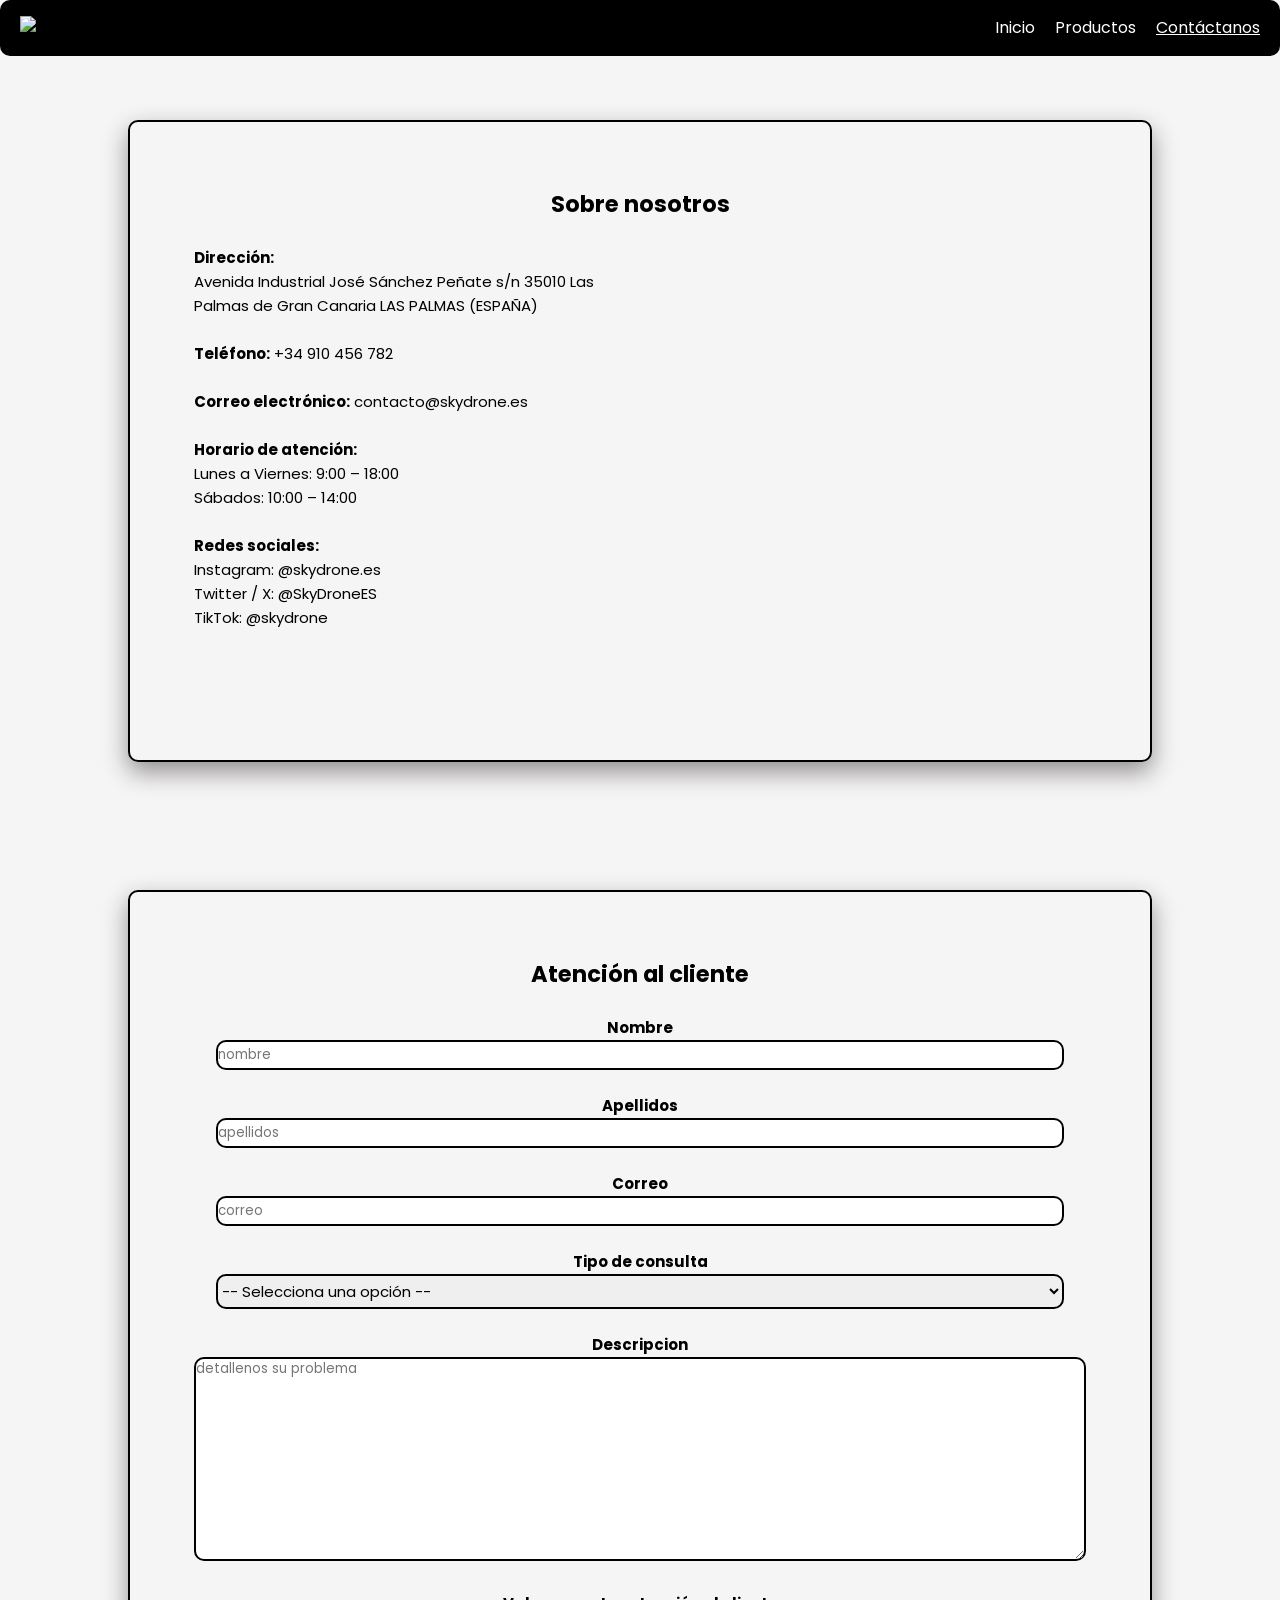
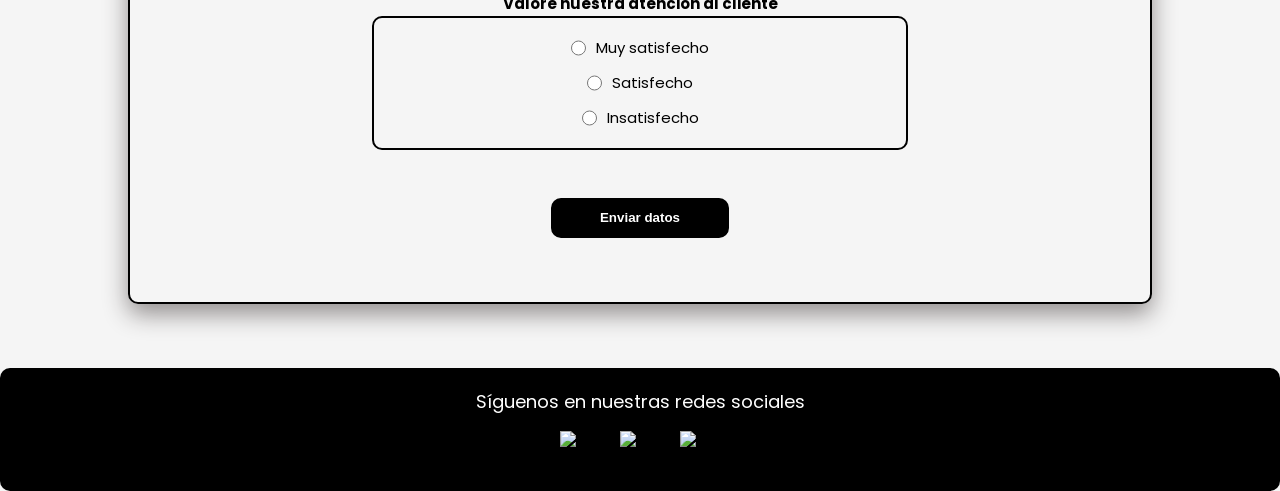
==== Proyecto LND Josué Rivero/contáctanos.html @ 61ca2894 "Add files via upload" ====
<!DOCTYPE html>
<html lang="en">
<head>
    <meta charset="UTF-8">
    <meta name="viewport" content="width=device-width, initial-scale=1.0">
    <title>SkyDrone</title>
    <link rel="icon" type="image/x-icon" href="imágenes/favicon.png">
    <link href='https://fonts.googleapis.com/css?family=Poppins' rel='stylesheet'>
    <link rel="stylesheet" href="contáctanos.css">
</head>
<body>

    <!-- HEADER -->
    <header>
        <img src="imágenes/Logo.png" alt="logo" id="logo">
        <div>
            <!-- MENÚ -->
            <nav>
                <a href="inicio.html">Inicio</a>
                <a href="productos.html">Productos</a>
                <a href="contáctanos.html">Contáctanos</a>
            </nav>
        </div>
    </header>

    <!-- SOBRE NOSOTROS -->
    <section id="sobre_nosotros">
        <h1>Sobre nosotros</h1><br>
        <div>
            <p>
                <strong>Dirección:</strong><br>
                Avenida Industrial José Sánchez Peñate s/n 35010 Las Palmas de Gran Canaria LAS PALMAS (ESPAÑA) <br><br>
                <strong>Teléfono:</strong> +34 910 456 782<br><br>
                <strong>Correo electrónico:</strong> contacto@skydrone.es<br><br>
                <strong>Horario de atención:</strong><br> 
                Lunes a Viernes: 9:00 – 18:00<br>
                Sábados: 10:00 – 14:00 <br><br>
                <strong>Redes sociales:</strong><br>
                Instagram: @skydrone.es<br>
                Twitter / X: @SkyDroneES<br>
                TikTok: @skydrone
            </p>
            <!-- MAPA DE GOOGLE -->
            <iframe src="https://www.google.com/maps/embed?pb=!4v1770746388356!6m8!1m7!1sUo6WlZ_VdSIjYw95fQUT0w!2m2!1d28.12798591322723!2d-15.44679251901511!3f173.98503!4f0!5f0.7820865974627469" width="600" height="450" style="border:0;" allowfullscreen="" loading="lazy" referrerpolicy="no-referrer-when-downgrade"></iframe>
        </div>
    </section>

    <!-- ATENCIÓN AL CLIENTE -->
    <section id="atencion_al_cliente">
        <h1>Atención al cliente</h1><br>
        <div>
            <form action="https://w3schools.com/action_page.php" method="post">
                <label for="nombre"><strong>Nombre</strong></label><br>
                <input type="text" id="nombre" name="nombre" placeholder="nombre"><br><br>

                <label for="apellidos"><strong>Apellidos</strong></label><br>
                <input type="text" id="apellidos" name="apellidos" placeholder="apellidos"><br><br>

                <label for="correo"><strong>Correo</strong></label><br>
                <input type="email" id="correo" name="correo" placeholder="correo"><br><br>

                <label for="tipo_consulta"><strong>Tipo de consulta</strong></label><br>
                <select id="tipo_consulta" name="tipo_consulta">
                    <option value="">-- Selecciona una opción --</option>
                    <option value="info">Información general</option>
                    <option value="pedido">Pedido / compra</option>
                    <option value="tecnico">Problemas técnicos</option>
                    <option value="garantia">Garantía y devoluciones</option>
                    <option value="soporte">Soporte postventa</option>
                    <option value="otros">Otros</option>
                </select>
                <br><br>

                <label for="descripcion"><strong>Descripcion</strong></label><br>
                <textarea name="descripcion" id="descripcion" placeholder="detallenos su problema" cols="55" rows="10"></textarea><br><br>
                
                <label for="valoracion"><strong>Valore nuestra atención al cliente</strong></label><br>
                <fieldset>
                    <label><input type="radio" name="valoracion">Muy satisfecho</label>
                    <label><input type="radio" name="valoracion">Satisfecho</label>
                    <label><input type="radio" name="valoracion">Insatisfecho</label>
                </fieldset>

                <br><br>

                <button onclick="enviado()">Enviar datos</button>
            </form>
        </div>
    </section>

    <br>

    <!-- FOOTER -->
    <footer>
        <div id="texto">
            <p>Síguenos en nuestras redes sociales</p>
        </div>
        <div id="imagenes">
            <img class="redes_sociales" src="imágenes/instagram_logo-removebg-preview.png" alt="instagram">
            <img class="redes_sociales" src="imágenes/tiktok-removebg-preview.png" alt="tiktok">
            <img class="redes_sociales" src="imágenes/twitter-removebg-preview.png" alt="twitter">
        </div>
    </footer>
</body>
<script src="boton enviar datos.js"></script>
<script src="resaltar enlace activo.js"></script>
</html>
---- Proyecto LND Josué Rivero/contáctanos.css ----
* {
    margin: 0;
    padding: 0;
    box-sizing: border-box;
}

/*FUENTE DEL TEXTO*/
body {
    font-family: 'Poppins';font-size: 15px;
    background-color: #f5f5f5;
    line-height: 1.6;
}

/*HEADER*/
header {
    display: flex;
    align-items: center;
    justify-content: space-between;
    background-color: black;
    padding: 15px 20px;
    width: 100%;
    border-radius: 10px;
}

header img {
    width: 140px;
}

header nav {
    display: flex;
    gap: 20px;
}

header nav a {
    color: white;
    text-decoration: none;
    font-size: 16px;
}

/*SECCIONES*/
section {
    border: 2px solid black;
    border-radius: 10px;
    margin: 5% 10%;
    padding: 5%;
    box-shadow: 0 10px 25px rgb(146, 142, 142);
}

/*SOBRE NOSOTROS*/
#sobre_nosotros div {
    display: flex;
    align-items: flex-start;
    gap: 30px;
}

#sobre_nosotros h1 {
    text-align: center;
    width: 100%;
}

#sobre_nosotros p {
    flex: 1;
    width: 45%;
    padding-right: 5%;
}

/*MAPA DE GOOGLE*/
iframe {
    flex: 1;
    height: 450px;
    border-radius: 10px;
    width: 55%;
    border: 0;
    text-align: right;
    border-radius: 10px;
}

/*ATENCIÓN AL CLIENTE*/
#atencion_al_cliente {
    display: inline-block;
    text-align: center;
    width: 80%;
}

#atencion_al_cliente div {
    display: inline-block;
    text-align: center;
    width: 100%;
}

/*FORMULARIO*/
input {
    display: inline-block;
    height: 30px;
    width: 95%;
    border: solid;
    border-radius: 10px;
    border-width: 2.5px;
    font-family: 'Poppins';
}

label {
    display: inline-block;
    height: 20px;
    text-align: center;
    font-family: 'Poppins';
}

select {
    width: 95%;
    height: 35px;
    border: 2.5px solid black;
    border-radius: 10px;
    font-family: 'Poppins';
    font-size: 15px;
}

textarea {
    display: inline-block;
    width: 100%;
    border: solid;
    border-radius: 10px;
    border-width: 2.5px;
    font-family: 'Poppins';
}

fieldset {
    display: flex;
    flex-direction: column;
    align-items: center;
    gap: 15px;
    width: 60%;
    margin: 0 auto;
    padding: 20px;
    border: 2.5px solid black;
    border-radius: 10px;
}

fieldset label {
    display: flex;
    align-items: center;
    gap: 10px;
    width: 50%;
    justify-content: center;
    font-size: 15px;
}

fieldset input {
    width: 15px;
    margin: 0;
    align-items: left;
}

button {
    border: 2.5px solid black;
    border-radius: 10px;
    height: 40px;
    width: 20%;
    background-color: black;
    color: white;
    font-weight: bold;
    cursor: pointer;
    transition: all 0.3s ease;
}

/*EFECTO HOVER DEL BOTÓN*/
button:hover {
    background-color: white;
    color: black;
    transform: translateY(-4px);
    box-shadow: 0 8px 20px rgba(0,0,0,0.25);
}

button:active {
    transform: translateY(-1px);
    box-shadow: 0 4px 10px rgba(0,0,0,0.2);
}

/*FOOTER*/
footer {
    display: flex;
    flex-direction: column;
    align-items: center;
    justify-content: center;
    background-color: black;
    width: 100%;
    padding: 20px 0;
    border-radius: 10px;
}

footer #texto {
    text-align: center;
    margin-bottom: 15px;
}

footer p {
    color: white;
    font-size: large;
    margin: 0;
}

footer #imagenes {
    display: flex;
    justify-content: center;
    gap: 20px;
}

footer img {
    width: 40px;
}
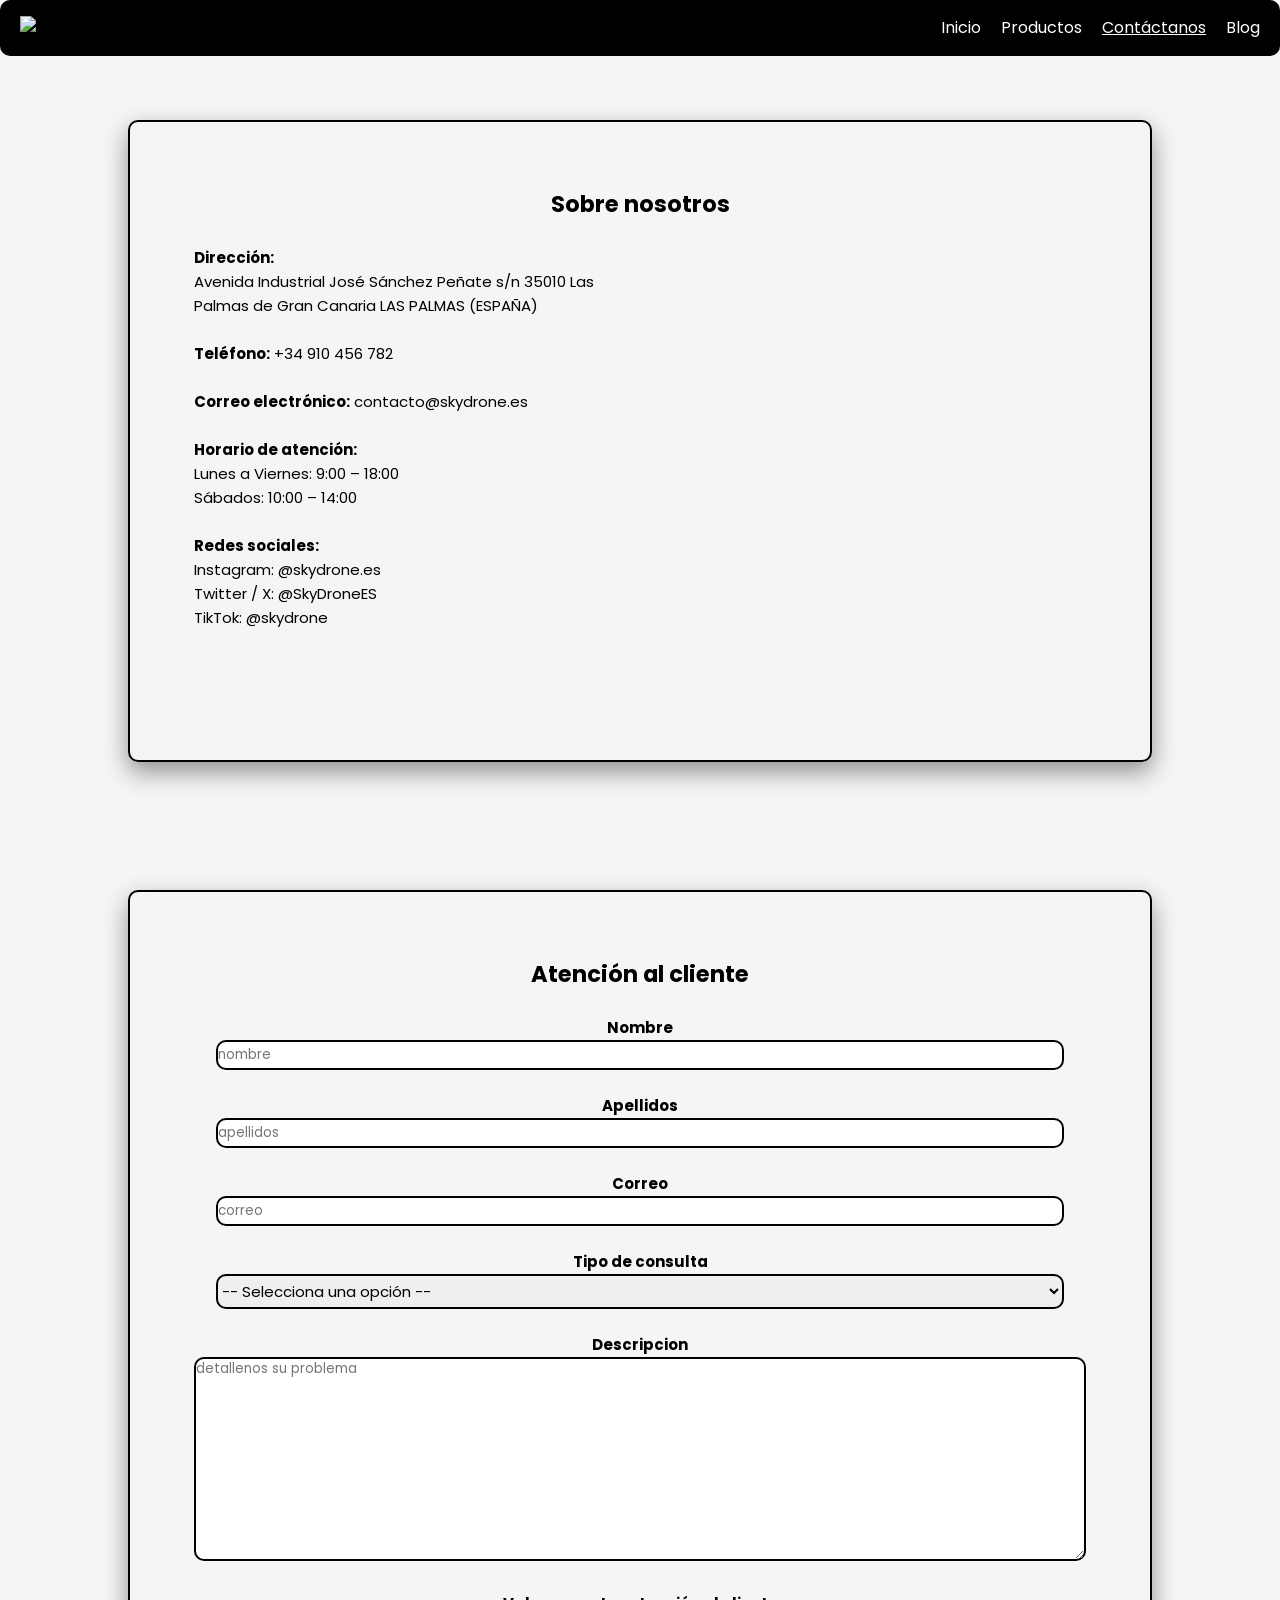
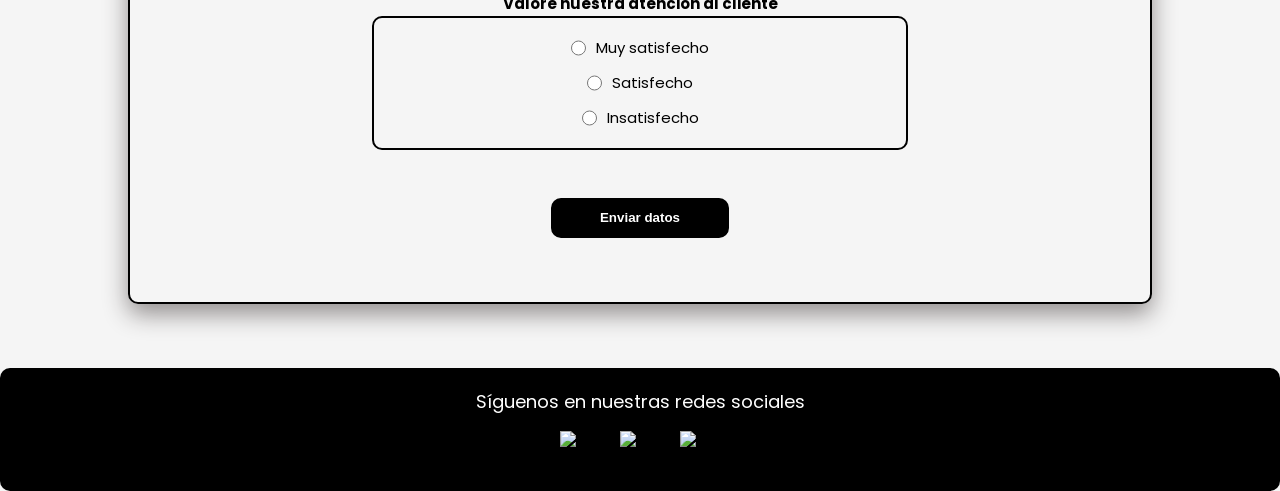
==== commit 3507eae3: "Add files via upload" ====
--- a/Proyecto LND Josué Rivero/contáctanos.html
+++ b/Proyecto LND Josué Rivero/contáctanos.html
@@ -19,6 +19,7 @@
                 <a href="inicio.html">Inicio</a>
                 <a href="productos.html">Productos</a>
                 <a href="contáctanos.html">Contáctanos</a>
+                <a href="blog.html">Blog</a>
             </nav>
         </div>
     </header>
